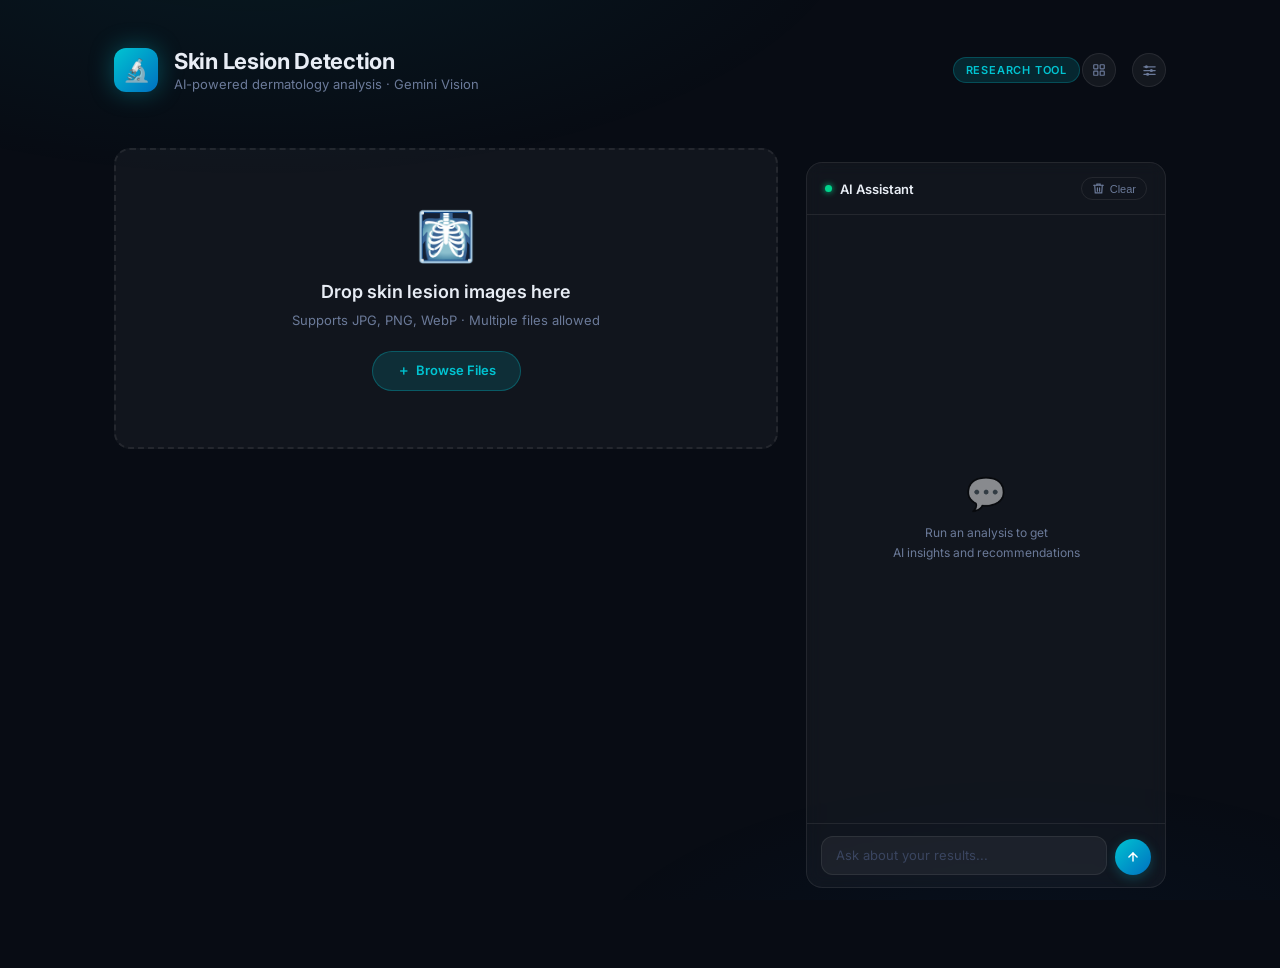
==== web_ui/index.html @ f5a19d52 "Desktop: uniform header button spacing; Mobile: add settings sheet Desktop: - Remove margin-left:4px" ====
<!DOCTYPE html>
<html lang="en">
<head>
  <meta charset="UTF-8" />
  <meta name="viewport" content="width=device-width, initial-scale=1.0" />
  <title>Skin Lesion Detection</title>
  <link rel="preconnect" href="https://fonts.googleapis.com" />
  <link href="https://fonts.googleapis.com/css2?family=Inter:wght@400;500;600;700;800&display=swap" rel="stylesheet" />
  <link rel="stylesheet" href="leaflet.css" />
  <link rel="stylesheet" href="style.css?v=15" />
</head>
<body>
  <div class="page" id="pageRoot">

    <!-- Header -->
    <header>
      <div class="logo">🔬</div>
      <div class="header-text">
        <h1>Skin Lesion Detection</h1>
        <p>AI-powered dermatology analysis · Gemini Vision</p>
      </div>
      <span class="badge">Research Tool</span>

      <!-- Map Toggle Button -->
      <button class="map-toggle-btn" id="mapToggleBtn" title="Facilities Map">
        <svg width="13" height="13" viewBox="0 0 24 24" fill="none" stroke="currentColor" stroke-width="2" stroke-linecap="round">
          <path d="M21 10c0 7-9 13-9 13s-9-6-9-13a9 9 0 0118 0z"/>
          <circle cx="12" cy="10" r="3"/>
        </svg>
      </button>

      <!-- Gallery Button -->
      <button class="gallery-btn" id="galleryBtn" title="Gallery">
        <svg width="14" height="14" viewBox="0 0 24 24" fill="none" stroke="currentColor" stroke-width="2" stroke-linecap="round">
          <rect x="3" y="3" width="7" height="7" rx="1"/><rect x="14" y="3" width="7" height="7" rx="1"/>
          <rect x="3" y="14" width="7" height="7" rx="1"/><rect x="14" y="14" width="7" height="7" rx="1"/>
        </svg>
      </button>

      <div class="settings-wrap">
        <button class="settings-btn" id="settingsBtn" title="Settings">
          <svg width="15" height="15" viewBox="0 0 24 24" fill="none" stroke="currentColor" stroke-width="2" stroke-linecap="round">
            <line x1="3" y1="6"  x2="21" y2="6"/>
            <line x1="3" y1="12" x2="21" y2="12"/>
            <line x1="3" y1="18" x2="21" y2="18"/>
            <circle cx="7"  cy="6"  r="2.5" fill="currentColor" stroke="none"/>
            <circle cx="15" cy="12" r="2.5" fill="currentColor" stroke="none"/>
            <circle cx="9"  cy="18" r="2.5" fill="currentColor" stroke="none"/>
          </svg>
        </button>

        <div class="settings-panel" id="settingsPanel">
          <div class="sp-title">Settings</div>
          <div class="sp-body">
            <div class="setting-row">
              <div class="setting-label">
                <span>Runs per Image</span>
                <span class="setting-desc">Higher → more stable, slower &amp; costlier.</span>
              </div>
              <div class="stepper">
                <button class="stepper-btn" id="stepperMinus">−</button>
                <span class="stepper-val" id="stepperVal">3</span>
                <button class="stepper-btn" id="stepperPlus">＋</button>
              </div>
            </div>
          </div>
          <div class="sp-footer">
            <button class="btn-apply" id="applyBtn">Apply</button>
          </div>
        </div>
      </div>
    </header>

    <div class="app-layout" id="appLayout">
    <div class="main-col">

    <!-- Upload Zone -->
    <div class="upload-zone" id="uploadZone">
      <input type="file" id="fileInput" accept=".jpg,.jpeg,.png,.webp" multiple />

      <!-- Empty state -->
      <div id="emptyState">
        <span class="upload-icon">🩻</span>
        <h2>Drop skin lesion images here</h2>
        <p>Supports JPG, PNG, WebP · Multiple files allowed</p>
        <label class="upload-btn" id="browseBtn">＋ &nbsp;Browse Files</label>
      </div>

      <!-- Files state -->
      <div id="filesState" style="display:none;">
        <div class="preview-grid" id="previewGrid"></div>
        <div class="files-actions">
          <button class="add-more-btn" id="addMoreBtn">＋ Add more</button>
          <button class="clear-btn" id="clearBtn">Clear all</button>
        </div>
      </div>
    </div>

    <!-- Analyse Button -->
    <div class="analyse-wrap" id="analyseWrap">
      <button class="btn-analyse" id="analyseBtn">Analyse Images</button>
    </div>

    <!-- Results -->
    <div class="results-section" id="resultsSection" style="display:none;">
      <p class="results-title">Analysis Results</p>

      <!-- Lighting warning -->
      <div class="lighting-warning" id="lightingWarning" style="display:none;">
        <div class="lw-header">
          <span class="lw-icon">💡</span>
          <div>
            <div class="lw-title">Poor lighting detected</div>
            <div class="lw-desc">The images below appear to have poor lighting conditions, which may affect accuracy. Consider retaking them in better light.</div>
          </div>
        </div>
        <div class="lw-thumbs" id="lwThumbs"></div>
      </div>

      <div id="resultsContainer"></div>
    </div>

    </div><!-- /main-col -->

    <!-- Chat + Map Column -->
    <div class="chat-col">

      <!-- Map Panel (slides in above chat when facilities returned) -->
      <div class="map-panel" id="mapPanel">
        <div class="map-panel-header">
          <span class="map-panel-title">Nearby Facilities</span>
          <div class="map-panel-actions">
            <button class="map-locate-btn" id="mapLocateBtn" title="Center map on my location">
              <svg width="11" height="11" viewBox="0 0 24 24" fill="none" stroke="currentColor" stroke-width="2.5" stroke-linecap="round"><circle cx="12" cy="12" r="3"/><path d="M12 2v3M12 19v3M2 12h3M19 12h3"/></svg>
              My Location
            </button>
            <button class="map-close-btn" id="mapCloseBtn">✕</button>
          </div>
        </div>
        <div id="mapFull" class="map-full"></div>
        <div class="map-addr-bar">
          <input type="text" class="map-addr-input" id="mapAddrInput" placeholder="Enter your address to mark on map…" />
          <button class="map-addr-btn" id="mapAddrBtn">↵ Go</button>
        </div>
      </div><!-- /map-panel -->

      <!-- Chat Panel -->
      <div class="chat-panel">

        <div class="chat-header">
          <div class="chat-header-left">
            <div class="chat-dot"></div>
            <span>AI Assistant</span>
          </div>
          <button class="chat-clear-btn" id="chatClearBtn" title="Clear conversation">
            <svg width="13" height="13" viewBox="0 0 24 24" fill="none" stroke="currentColor" stroke-width="2.2" stroke-linecap="round">
              <polyline points="3 6 5 6 21 6"/><path d="M19 6l-1 14H6L5 6"/><path d="M10 11v6"/><path d="M14 11v6"/><path d="M9 6V4h6v2"/>
            </svg>
            Clear
          </button>
        </div>

        <div class="chat-messages" id="chatMessages">
          <div class="chat-placeholder" id="chatPlaceholder">
            <div class="chat-placeholder-icon">💬</div>
            <p>Run an analysis to get<br>AI insights and recommendations</p>
          </div>
        </div>

        <div class="chat-input-wrap">
          <textarea class="chat-input" id="chatInput"
            placeholder="Ask about your results..." rows="1"></textarea>
          <button class="chat-send-btn" id="chatSendBtn">
            <svg width="14" height="14" viewBox="0 0 24 24" fill="none" stroke="currentColor" stroke-width="2.5" stroke-linecap="round" stroke-linejoin="round">
              <line x1="12" y1="19" x2="12" y2="5"/><polyline points="5 12 12 5 19 12"/>
            </svg>
          </button>
        </div>

      </div><!-- /chat-panel -->

    </div><!-- /chat-col -->

    </div><!-- /app-layout -->

  </div>

  <!-- ── Gallery Modal ──────────────────────────────────────── -->
  <div class="gallery-overlay" id="galleryOverlay">
    <div class="gallery-modal" id="galleryModal">

      <!-- Grid view -->
      <div class="gallery-view" id="galleryGridView">
        <div class="gallery-modal-header">
          <span class="gallery-modal-title">Gallery</span>
          <button class="gallery-clear-btn" id="galleryClearBtn" title="Clear All">
            <svg width="12" height="12" viewBox="0 0 24 24" fill="none" stroke="currentColor" stroke-width="2.2" stroke-linecap="round">
              <polyline points="3 6 5 6 21 6"/><path d="M19 6l-1 14H6L5 6"/><path d="M10 11v6"/><path d="M14 11v6"/><path d="M9 6V4h6v2"/>
            </svg>
            Clear All
          </button>
          <button class="gallery-close-btn" id="galleryCloseBtn">✕</button>
        </div>
        <div class="gallery-thumb-grid" id="galleryThumbGrid"></div>
        <div class="gallery-empty-state" id="galleryEmptyState">
          <div class="gallery-empty-icon">🖼</div>
          <p>No analyzed images yet.<br>Upload and analyse a photo to get started.</p>
        </div>
      </div>

      <!-- Detail view (hidden class toggled by JS) -->
      <div class="gallery-view hidden" id="galleryDetailView">
        <div class="gallery-modal-header">
          <button class="gallery-back-btn" id="galleryDetailBackBtn">
            <svg width="14" height="14" viewBox="0 0 24 24" fill="none" stroke="currentColor" stroke-width="2.5" stroke-linecap="round"><polyline points="15 18 9 12 15 6"/></svg>
            Back
          </button>
          <span class="gallery-detail-fname" id="galleryDetailFname"></span>
        </div>
        <div class="gallery-detail-body">
          <img class="gallery-detail-img" id="galleryDetailImg" src="" alt="" />
          <div class="gallery-detail-result" id="galleryDetailResult"></div>
        </div>
      </div>

    </div>
  </div>

  <script src="leaflet.js"></script>
  <script src="script.js?v=30"></script>
</body>
</html>
---- web_ui/leaflet.css ----
/* required styles */

.leaflet-pane,
.leaflet-tile,
.leaflet-marker-icon,
.leaflet-marker-shadow,
.leaflet-tile-container,
.leaflet-pane > svg,
.leaflet-pane > canvas,
.leaflet-zoom-box,
.leaflet-image-layer,
.leaflet-layer {
	position: absolute;
	left: 0;
	top: 0;
	}
.leaflet-container {
	overflow: hidden;
	}
.leaflet-tile,
.leaflet-marker-icon,
.leaflet-marker-shadow {
	-webkit-user-select: none;
	   -moz-user-select: none;
	        user-select: none;
	  -webkit-user-drag: none;
	}
/* Prevents IE11 from highlighting tiles in blue */
.leaflet-tile::selection {
	background: transparent;
}
/* Safari renders non-retina tile on retina better with this, but Chrome is worse */
.leaflet-safari .leaflet-tile {
	image-rendering: -webkit-optimize-contrast;
	}
/* hack that prevents hw layers "stretching" when loading new tiles */
.leaflet-safari .leaflet-tile-container {
	width: 1600px;
	height: 1600px;
	-webkit-transform-origin: 0 0;
	}
.leaflet-marker-icon,
.leaflet-marker-shadow {
	display: block;
	}
/* .leaflet-container svg: reset svg max-width decleration shipped in Joomla! (joomla.org) 3.x */
/* .leaflet-container img: map is broken in FF if you have max-width: 100% on tiles */
.leaflet-container .leaflet-overlay-pane svg {
	max-width: none !important;
	max-height: none !important;
	}
.leaflet-container .leaflet-marker-pane img,
.leaflet-container .leaflet-shadow-pane img,
.leaflet-container .leaflet-tile-pane img,
.leaflet-container img.leaflet-image-layer,
.leaflet-container .leaflet-tile {
	max-width: none !important;
	max-height: none !important;
	width: auto;
	padding: 0;
	}

.leaflet-container img.leaflet-tile {
	/* See: https://bugs.chromium.org/p/chromium/issues/detail?id=600120 */
	mix-blend-mode: plus-lighter;
}

.leaflet-container.leaflet-touch-zoom {
	-ms-touch-action: pan-x pan-y;
	touch-action: pan-x pan-y;
	}
.leaflet-container.leaflet-touch-drag {
	-ms-touch-action: pinch-zoom;
	/* Fallback for FF which doesn't support pinch-zoom */
	touch-action: none;
	touch-action: pinch-zoom;
}
.leaflet-container.leaflet-touch-drag.leaflet-touch-zoom {
	-ms-touch-action: none;
	touch-action: none;
}
.leaflet-container {
	-webkit-tap-highlight-color: transparent;
}
.leaflet-container a {
	-webkit-tap-highlight-color: rgba(51, 181, 229, 0.4);
}
.leaflet-tile {
	filter: inherit;
	visibility: hidden;
	}
.leaflet-tile-loaded {
	visibility: inherit;
	}
.leaflet-zoom-box {
	width: 0;
	height: 0;
	-moz-box-sizing: border-box;
	     box-sizing: border-box;
	z-index: 800;
	}
/* workaround for https://bugzilla.mozilla.org/show_bug.cgi?id=888319 */
.leaflet-overlay-pane svg {
	-moz-user-select: none;
	}

.leaflet-pane         { z-index: 400; }

.leaflet-tile-pane    { z-index: 200; }
.leaflet-overlay-pane { z-index: 400; }
.leaflet-shadow-pane  { z-index: 500; }
.leaflet-marker-pane  { z-index: 600; }
.leaflet-tooltip-pane   { z-index: 650; }
.leaflet-popup-pane   { z-index: 700; }

.leaflet-map-pane canvas { z-index: 100; }
.leaflet-map-pane svg    { z-index: 200; }

.leaflet-vml-shape {
	width: 1px;
	height: 1px;
	}
.lvml {
	behavior: url(#default#VML);
	display: inline-block;
	position: absolute;
	}


/* control positioning */

.leaflet-control {
	position: relative;
	z-index: 800;
	pointer-events: visiblePainted; /* IE 9-10 doesn't have auto */
	pointer-events: auto;
	}
.leaflet-top,
.leaflet-bottom {
	position: absolute;
	z-index: 1000;
	pointer-events: none;
	}
.leaflet-top {
	top: 0;
	}
.leaflet-right {
	right: 0;
	}
.leaflet-bottom {
	bottom: 0;
	}
.leaflet-left {
	left: 0;
	}
.leaflet-control {
	float: left;
	clear: both;
	}
.leaflet-right .leaflet-control {
	float: right;
	}
.leaflet-top .leaflet-control {
	margin-top: 10px;
	}
.leaflet-bottom .leaflet-control {
	margin-bottom: 10px;
	}
.leaflet-left .leaflet-control {
	margin-left: 10px;
	}
.leaflet-right .leaflet-control {
	margin-right: 10px;
	}


/* zoom and fade animations */

.leaflet-fade-anim .leaflet-popup {
	opacity: 0;
	-webkit-transition: opacity 0.2s linear;
	   -moz-transition: opacity 0.2s linear;
	        transition: opacity 0.2s linear;
	}
.leaflet-fade-anim .leaflet-map-pane .leaflet-popup {
	opacity: 1;
	}
.leaflet-zoom-animated {
	-webkit-transform-origin: 0 0;
	    -ms-transform-origin: 0 0;
	        transform-origin: 0 0;
	}
svg.leaflet-zoom-animated {
	will-change: transform;
}

.leaflet-zoom-anim .leaflet-zoom-animated {
	-webkit-transition: -webkit-transform 0.25s cubic-bezier(0,0,0.25,1);
	   -moz-transition:    -moz-transform 0.25s cubic-bezier(0,0,0.25,1);
	        transition:         transform 0.25s cubic-bezier(0,0,0.25,1);
	}
.leaflet-zoom-anim .leaflet-tile,
.leaflet-pan-anim .leaflet-tile {
	-webkit-transition: none;
	   -moz-transition: none;
	        transition: none;
	}

.leaflet-zoom-anim .leaflet-zoom-hide {
	visibility: hidden;
	}


/* cursors */

.leaflet-interactive {
	cursor: pointer;
	}
.leaflet-grab {
	cursor: -webkit-grab;
	cursor:    -moz-grab;
	cursor:         grab;
	}
.leaflet-crosshair,
.leaflet-crosshair .leaflet-interactive {
	cursor: crosshair;
	}
.leaflet-popup-pane,
.leaflet-control {
	cursor: auto;
	}
.leaflet-dragging .leaflet-grab,
.leaflet-dragging .leaflet-grab .leaflet-interactive,
.leaflet-dragging .leaflet-marker-draggable {
	cursor: move;
	cursor: -webkit-grabbing;
	cursor:    -moz-grabbing;
	cursor:         grabbing;
	}

/* marker & overlays interactivity */
.leaflet-marker-icon,
.leaflet-marker-shadow,
.leaflet-image-layer,
.leaflet-pane > svg path,
.leaflet-tile-container {
	pointer-events: none;
	}

.leaflet-marker-icon.leaflet-interactive,
.leaflet-image-layer.leaflet-interactive,
.leaflet-pane > svg path.leaflet-interactive,
svg.leaflet-image-layer.leaflet-interactive path {
	pointer-events: visiblePainted; /* IE 9-10 doesn't have auto */
	pointer-events: auto;
	}

/* visual tweaks */

.leaflet-container {
	background: #ddd;
	outline-offset: 1px;
	}
.leaflet-container a {
	color: #0078A8;
	}
.leaflet-zoom-box {
	border: 2px dotted #38f;
	background: rgba(255,255,255,0.5);
	}


/* general typography */
.leaflet-container {
	font-family: "Helvetica Neue", Arial, Helvetica, sans-serif;
	font-size: 12px;
	font-size: 0.75rem;
	line-height: 1.5;
	}


/* general toolbar styles */

.leaflet-bar {
	box-shadow: 0 1px 5px rgba(0,0,0,0.65);
	border-radius: 4px;
	}
.leaflet-bar a {
	background-color: #fff;
	border-bottom: 1px solid #ccc;
	width: 26px;
	height: 26px;
	line-height: 26px;
	display: block;
	text-align: center;
	text-decoration: none;
	color: black;
	}
.leaflet-bar a,
.leaflet-control-layers-toggle {
	background-position: 50% 50%;
	background-repeat: no-repeat;
	display: block;
	}
.leaflet-bar a:hover,
.leaflet-bar a:focus {
	background-color: #f4f4f4;
	}
.leaflet-bar a:first-child {
	border-top-left-radius: 4px;
	border-top-right-radius: 4px;
	}
.leaflet-bar a:last-child {
	border-bottom-left-radius: 4px;
	border-bottom-right-radius: 4px;
	border-bottom: none;
	}
.leaflet-bar a.leaflet-disabled {
	cursor: default;
	background-color: #f4f4f4;
	color: #bbb;
	}

.leaflet-touch .leaflet-bar a {
	width: 30px;
	height: 30px;
	line-height: 30px;
	}
.leaflet-touch .leaflet-bar a:first-child {
	border-top-left-radius: 2px;
	border-top-right-radius: 2px;
	}
.leaflet-touch .leaflet-bar a:last-child {
	border-bottom-left-radius: 2px;
	border-bottom-right-radius: 2px;
	}

/* zoom control */

.leaflet-control-zoom-in,
.leaflet-control-zoom-out {
	font: bold 18px 'Lucida Console', Monaco, monospace;
	text-indent: 1px;
	}

.leaflet-touch .leaflet-control-zoom-in, .leaflet-touch .leaflet-control-zoom-out  {
	font-size: 22px;
	}


/* layers control */

.leaflet-control-layers {
	box-shadow: 0 1px 5px rgba(0,0,0,0.4);
	background: #fff;
	border-radius: 5px;
	}
.leaflet-control-layers-toggle {
	background-image: url(images/layers.png);
	width: 36px;
	height: 36px;
	}
.leaflet-retina .leaflet-control-layers-toggle {
	background-image: url(images/layers-2x.png);
	background-size: 26px 26px;
	}
.leaflet-touch .leaflet-control-layers-toggle {
	width: 44px;
	height: 44px;
	}
.leaflet-control-layers .leaflet-control-layers-list,
.leaflet-control-layers-expanded .leaflet-control-layers-toggle {
	display: none;
	}
.leaflet-control-layers-expanded .leaflet-control-layers-list {
	display: block;
	position: relative;
	}
.leaflet-control-layers-expanded {
	padding: 6px 10px 6px 6px;
	color: #333;
	background: #fff;
	}
.leaflet-control-layers-scrollbar {
	overflow-y: scroll;
	overflow-x: hidden;
	padding-right: 5px;
	}
.leaflet-control-layers-selector {
	margin-top: 2px;
	position: relative;
	top: 1px;
	}
.leaflet-control-layers label {
	display: block;
	font-size: 13px;
	font-size: 1.08333em;
	}
.leaflet-control-layers-separator {
	height: 0;
	border-top: 1px solid #ddd;
	margin: 5px -10px 5px -6px;
	}

/* Default icon URLs */
.leaflet-default-icon-path { /* used only in path-guessing heuristic, see L.Icon.Default */
	background-image: url(images/marker-icon.png);
	}


/* attribution and scale controls */

.leaflet-container .leaflet-control-attribution {
	background: #fff;
	background: rgba(255, 255, 255, 0.8);
	margin: 0;
	}
.leaflet-control-attribution,
.leaflet-control-scale-line {
	padding: 0 5px;
	color: #333;
	line-height: 1.4;
	}
.leaflet-control-attribution a {
	text-decoration: none;
	}
.leaflet-control-attribution a:hover,
.leaflet-control-attribution a:focus {
	text-decoration: underline;
	}
.leaflet-attribution-flag {
	display: inline !important;
	vertical-align: baseline !important;
	width: 1em;
	height: 0.6669em;
	}
.leaflet-left .leaflet-control-scale {
	margin-left: 5px;
	}
.leaflet-bottom .leaflet-control-scale {
	margin-bottom: 5px;
	}
.leaflet-control-scale-line {
	border: 2px solid #777;
	border-top: none;
	line-height: 1.1;
	padding: 2px 5px 1px;
	white-space: nowrap;
	-moz-box-sizing: border-box;
	     box-sizing: border-box;
	background: rgba(255, 255, 255, 0.8);
	text-shadow: 1px 1px #fff;
	}
.leaflet-control-scale-line:not(:first-child) {
	border-top: 2px solid #777;
	border-bottom: none;
	margin-top: -2px;
	}
.leaflet-control-scale-line:not(:first-child):not(:last-child) {
	border-bottom: 2px solid #777;
	}

.leaflet-touch .leaflet-control-attribution,
.leaflet-touch .leaflet-control-layers,
.leaflet-touch .leaflet-bar {
	box-shadow: none;
	}
.leaflet-touch .leaflet-control-layers,
.leaflet-touch .leaflet-bar {
	border: 2px solid rgba(0,0,0,0.2);
	background-clip: padding-box;
	}


/* popup */

.leaflet-popup {
	position: absolute;
	text-align: center;
	margin-bottom: 20px;
	}
.leaflet-popup-content-wrapper {
	padding: 1px;
	text-align: left;
	border-radius: 12px;
	}
.leaflet-popup-content {
	margin: 13px 24px 13px 20px;
	line-height: 1.3;
	font-size: 13px;
	font-size: 1.08333em;
	min-height: 1px;
	}
.leaflet-popup-content p {
	margin: 17px 0;
	margin: 1.3em 0;
	}
.leaflet-popup-tip-container {
	width: 40px;
	height: 20px;
	position: absolute;
	left: 50%;
	margin-top: -1px;
	margin-left: -20px;
	overflow: hidden;
	pointer-events: none;
	}
.leaflet-popup-tip {
	width: 17px;
	height: 17px;
	padding: 1px;

	margin: -10px auto 0;
	pointer-events: auto;

	-webkit-transform: rotate(45deg);
	   -moz-transform: rotate(45deg);
	    -ms-transform: rotate(45deg);
	        transform: rotate(45deg);
	}
.leaflet-popup-content-wrapper,
.leaflet-popup-tip {
	background: white;
	color: #333;
	box-shadow: 0 3px 14px rgba(0,0,0,0.4);
	}
.leaflet-container a.leaflet-popup-close-button {
	position: absolute;
	top: 0;
	right: 0;
	border: none;
	text-align: center;
	width: 24px;
	height: 24px;
	font: 16px/24px Tahoma, Verdana, sans-serif;
	color: #757575;
	text-decoration: none;
	background: transparent;
	}
.leaflet-container a.leaflet-popup-close-button:hover,
.leaflet-container a.leaflet-popup-close-button:focus {
	color: #585858;
	}
.leaflet-popup-scrolled {
	overflow: auto;
	}

.leaflet-oldie .leaflet-popup-content-wrapper {
	-ms-zoom: 1;
	}
.leaflet-oldie .leaflet-popup-tip {
	width: 24px;
	margin: 0 auto;

	-ms-filter: "progid:DXImageTransform.Microsoft.Matrix(M11=0.70710678, M12=0.70710678, M21=-0.70710678, M22=0.70710678)";
	filter: progid:DXImageTransform.Microsoft.Matrix(M11=0.70710678, M12=0.70710678, M21=-0.70710678, M22=0.70710678);
	}

.leaflet-oldie .leaflet-control-zoom,
.leaflet-oldie .leaflet-control-layers,
.leaflet-oldie .leaflet-popup-content-wrapper,
.leaflet-oldie .leaflet-popup-tip {
	border: 1px solid #999;
	}


/* div icon */

.leaflet-div-icon {
	background: #fff;
	border: 1px solid #666;
	}


/* Tooltip */
/* Base styles for the element that has a tooltip */
.leaflet-tooltip {
	position: absolute;
	padding: 6px;
	background-color: #fff;
	border: 1px solid #fff;
	border-radius: 3px;
	color: #222;
	white-space: nowrap;
	-webkit-user-select: none;
	-moz-user-select: none;
	-ms-user-select: none;
	user-select: none;
	pointer-events: none;
	box-shadow: 0 1px 3px rgba(0,0,0,0.4);
	}
.leaflet-tooltip.leaflet-interactive {
	cursor: pointer;
	pointer-events: auto;
	}
.leaflet-tooltip-top:before,
.leaflet-tooltip-bottom:before,
.leaflet-tooltip-left:before,
.leaflet-tooltip-right:before {
	position: absolute;
	pointer-events: none;
	border: 6px solid transparent;
	background: transparent;
	content: "";
	}

/* Directions */

.leaflet-tooltip-bottom {
	margin-top: 6px;
}
.leaflet-tooltip-top {
	margin-top: -6px;
}
.leaflet-tooltip-bottom:before,
.leaflet-tooltip-top:before {
	left: 50%;
	margin-left: -6px;
	}
.leaflet-tooltip-top:before {
	bottom: 0;
	margin-bottom: -12px;
	border-top-color: #fff;
	}
.leaflet-tooltip-bottom:before {
	top: 0;
	margin-top: -12px;
	margin-left: -6px;
	border-bottom-color: #fff;
	}
.leaflet-tooltip-left {
	margin-left: -6px;
}
.leaflet-tooltip-right {
	margin-left: 6px;
}
.leaflet-tooltip-left:before,
.leaflet-tooltip-right:before {
	top: 50%;
	margin-top: -6px;
	}
.leaflet-tooltip-left:before {
	right: 0;
	margin-right: -12px;
	border-left-color: #fff;
	}
.leaflet-tooltip-right:before {
	left: 0;
	margin-left: -12px;
	border-right-color: #fff;
	}

/* Printing */

@media print {
	/* Prevent printers from removing background-images of controls. */
	.leaflet-control {
		-webkit-print-color-adjust: exact;
		print-color-adjust: exact;
		}
	}
---- web_ui/style.css ----
/* ─── Reset & Base ─────────────────────────────────────── */
*, *::before, *::after { box-sizing: border-box; margin: 0; padding: 0; }

:root {
  --bg:          #080c14;
  --bg-card:     rgba(255,255,255,0.04);
  --bg-card-hover: rgba(255,255,255,0.07);
  --border:      rgba(255,255,255,0.08);
  --border-glow: rgba(0,196,210,0.35);
  --teal:        #00c4d2;
  --teal-dim:    rgba(0,196,210,0.15);
  --teal-dark:   #007a85;
  --red:         #ff4d6d;
  --red-dim:     rgba(255,77,109,0.15);
  --green:       #00d48c;
  --green-dim:   rgba(0,212,140,0.12);
  --text:        #e8edf5;
  --text-muted:  #6b7a99;
  --text-dim:    #3a4560;
  --radius:      16px;
  --radius-sm:   10px;
  --shadow:      0 24px 64px rgba(0,0,0,0.5);
  --transition:  0.3s cubic-bezier(0.4,0,0.2,1);
}

html { scroll-behavior: smooth; }

body {
  font-family: 'Inter', sans-serif;
  background: var(--bg);
  color: var(--text);
  min-height: 100vh;
  overflow-x: hidden;
}

/* ─── Animated background ───────────────────────────────── */
body::before {
  content: '';
  position: fixed;
  inset: 0;
  background:
    radial-gradient(ellipse 80% 50% at 20% -10%, rgba(0,196,210,0.08) 0%, transparent 60%),
    radial-gradient(ellipse 60% 40% at 80% 110%, rgba(0,100,200,0.06) 0%, transparent 60%);
  pointer-events: none;
  z-index: 0;
}

/* ─── Layout ────────────────────────────────────────────── */
.page {
  position: relative;
  z-index: 1;
  max-width: 1100px;
  margin: 0 auto;
  padding: 48px 24px 80px;
}

/* ─── Header ────────────────────────────────────────────── */
header {
  display: flex;
  align-items: center;
  gap: 16px;
  margin-bottom: 56px;
}

.logo {
  width: 44px;
  height: 44px;
  background: linear-gradient(135deg, var(--teal), #0070c0);
  border-radius: 12px;
  display: flex;
  align-items: center;
  justify-content: center;
  font-size: 22px;
  flex-shrink: 0;
  box-shadow: 0 0 24px rgba(0,196,210,0.35);
}

.header-text h1 {
  font-size: 22px;
  font-weight: 700;
  letter-spacing: -0.3px;
  color: var(--text);
}

.header-text p {
  font-size: 13px;
  color: var(--text-muted);
  margin-top: 2px;
}

.badge {
  margin-left: auto;
  font-size: 11px;
  font-weight: 600;
  letter-spacing: 0.8px;
  text-transform: uppercase;
  color: var(--teal);
  background: var(--teal-dim);
  border: 1px solid rgba(0,196,210,0.25);
  padding: 5px 12px;
  border-radius: 100px;
}

/* ─── Settings ──────────────────────────────────────────── */
.settings-wrap {
  position: relative;
  flex-shrink: 0;
}

.settings-btn {
  width: 34px;
  height: 34px;
  border-radius: 50%;
  background: rgba(255,255,255,0.05);
  border: 1px solid var(--border);
  color: var(--text-muted);
  cursor: pointer;
  display: flex;
  align-items: center;
  justify-content: center;
  transition: background var(--transition), border-color var(--transition),
              color var(--transition), transform 0.35s cubic-bezier(0.34,1.56,0.64,1);
}

.settings-btn:hover {
  background: var(--teal-dim);
  border-color: rgba(0,196,210,0.35);
  color: var(--teal);
  transform: rotate(50deg);
}

.settings-btn.open {
  background: var(--teal-dim);
  border-color: rgba(0,196,210,0.35);
  color: var(--teal);
  transform: rotate(110deg);
}

/* ─── Settings Dropdown Panel ───────────────────────────── */
.settings-panel {
  position: absolute;
  top: calc(100% + 12px);
  right: 0;
  width: 280px;
  background: rgba(8,14,26,0.98);
  border: 1px solid rgba(255,255,255,0.1);
  border-radius: var(--radius);
  box-shadow: 0 20px 60px rgba(0,0,0,0.7), 0 4px 20px rgba(0,0,0,0.4);
  backdrop-filter: blur(20px);
  z-index: 200;
  visibility: hidden;
  opacity: 0;
  transform: translateY(-10px) scale(0.95);
  pointer-events: none;
  transition: opacity 0.2s ease,
              transform 0.28s cubic-bezier(0.34,1.56,0.64,1),
              visibility 0s 0.28s;
}

.settings-panel::before {
  content: '';
  position: absolute;
  top: -5px;
  right: 11px;
  width: 10px;
  height: 10px;
  background: rgba(8,14,26,0.98);
  border-top: 1px solid rgba(255,255,255,0.1);
  border-left: 1px solid rgba(255,255,255,0.1);
  transform: rotate(45deg);
  border-radius: 2px 0 0 0;
}

.settings-panel.open {
  visibility: visible;
  opacity: 1;
  transform: translateY(0) scale(1);
  pointer-events: all;
  transition: opacity 0.2s ease,
              transform 0.28s cubic-bezier(0.34,1.56,0.64,1),
              visibility 0s;
}

.sp-title {
  font-size: 11px;
  font-weight: 700;
  text-transform: uppercase;
  letter-spacing: 1px;
  color: var(--text-muted);
  padding: 16px 18px 10px;
  border-bottom: 1px solid var(--border);
}

.sp-body {
  padding: 18px;
}

.setting-row {
  display: flex;
  align-items: center;
  justify-content: space-between;
  gap: 16px;
}

.setting-label {
  display: flex;
  flex-direction: column;
  gap: 4px;
}

.setting-label > span:first-child {
  font-size: 13px;
  font-weight: 600;
  color: var(--text);
}

.setting-desc {
  font-size: 10.5px;
  color: var(--text-muted);
  line-height: 1.5;
}

/* ─── Stepper ───────────────────────────────────────────── */
.stepper {
  display: flex;
  align-items: center;
  flex-shrink: 0;
  border: 1px solid var(--border);
  border-radius: var(--radius-sm);
  overflow: hidden;
}

.stepper-btn {
  width: 32px;
  height: 38px;
  background: rgba(255,255,255,0.04);
  border: none;
  color: var(--text-muted);
  font-size: 18px;
  line-height: 1;
  cursor: pointer;
  transition: var(--transition);
  display: flex;
  align-items: center;
  justify-content: center;
}

.stepper-btn:hover { background: var(--teal-dim); color: var(--teal); }
.stepper-btn:active { transform: scale(0.88); }

.stepper-val {
  width: 40px;
  height: 38px;
  display: flex;
  align-items: center;
  justify-content: center;
  font-size: 16px;
  font-weight: 800;
  color: var(--teal);
  background: rgba(0,196,210,0.06);
  border-left: 1px solid var(--border);
  border-right: 1px solid var(--border);
  letter-spacing: -0.5px;
  transition: transform 0.12s ease;
}

.stepper-val.bump { transform: scale(1.25); }

.sp-footer {
  padding: 0 18px 16px;
}

.btn-apply {
  width: 100%;
  padding: 9px;
  background: linear-gradient(135deg, var(--teal), #0070c0);
  border: none;
  border-radius: 8px;
  color: #fff;
  font-size: 12px;
  font-weight: 700;
  letter-spacing: 0.3px;
  cursor: pointer;
  transition: var(--transition);
  box-shadow: 0 3px 12px rgba(0,196,210,0.2);
}

.btn-apply:hover { opacity: 0.88; }
.btn-apply:active { transform: scale(0.97); }

/* ─── Upload Zone ───────────────────────────────────────── */
.upload-zone {
  border: 2px dashed var(--border);
  border-radius: var(--radius);
  padding: 56px 32px;
  text-align: center;
  cursor: pointer;
  transition: var(--transition);
  background: var(--bg-card);
  position: relative;
  overflow: hidden;
}

.upload-zone::before {
  content: '';
  position: absolute;
  inset: 0;
  background: radial-gradient(circle at 50% 50%, var(--teal-dim), transparent 70%);
  opacity: 0;
  transition: var(--transition);
  pointer-events: none;
}

.upload-zone:hover,
.upload-zone.drag-over {
  border-color: var(--teal);
  background: var(--bg-card-hover);
  box-shadow: 0 0 0 4px var(--teal-dim), var(--shadow);
}

.upload-zone:hover::before,
.upload-zone.drag-over::before { opacity: 1; }

.upload-icon {
  font-size: 48px;
  display: block;
  margin-bottom: 16px;
  filter: grayscale(0.3);
}

.upload-zone h2 {
  font-size: 18px;
  font-weight: 600;
  color: var(--text);
  margin-bottom: 8px;
}

.upload-zone p {
  font-size: 13px;
  color: var(--text-muted);
  line-height: 1.6;
}

.upload-zone input[type="file"] {
  display: none;
}

.upload-btn {
  display: inline-flex;
  align-items: center;
  gap: 8px;
  margin-top: 20px;
  padding: 10px 24px;
  background: var(--teal-dim);
  border: 1px solid rgba(0,196,210,0.3);
  border-radius: 100px;
  color: var(--teal);
  font-size: 13px;
  font-weight: 600;
  cursor: pointer;
  transition: var(--transition);
}

.upload-btn:hover {
  background: rgba(0,196,210,0.25);
}

/* ─── Upload zone states ────────────────────────────────── */
.upload-zone.has-files {
  padding: 20px;
  cursor: default;
  text-align: left;
}

/* ─── Preview Grid ──────────────────────────────────────── */
.preview-grid {
  display: grid;
  grid-template-columns: repeat(auto-fill, minmax(100px, 1fr));
  gap: 12px;
}

.files-actions {
  display: flex;
  align-items: center;
  gap: 10px;
  margin-top: 16px;
  position: relative;
  z-index: 2;
}

.add-more-btn {
  display: inline-flex;
  align-items: center;
  gap: 6px;
  padding: 8px 18px;
  background: var(--teal-dim);
  border: 1px solid rgba(0,196,210,0.3);
  border-radius: 100px;
  color: var(--teal);
  font-size: 13px;
  font-weight: 600;
  cursor: pointer;
  transition: var(--transition);
}

.add-more-btn:hover { background: rgba(0,196,210,0.25); }

.clear-btn {
  font-size: 12px;
  color: var(--text-muted);
  background: none;
  border: 1px solid var(--border);
  border-radius: 100px;
  padding: 8px 16px;
  cursor: pointer;
  transition: var(--transition);
}

.clear-btn:hover { color: var(--red); border-color: var(--red); }

.preview-thumb {
  aspect-ratio: 1;
  border-radius: var(--radius-sm);
  overflow: hidden;
  position: relative;
  border: 1px solid var(--border);
  background: var(--bg-card);
}

.preview-thumb img {
  width: 100%;
  height: 100%;
  object-fit: cover;
}

.preview-thumb .thumb-name {
  position: absolute;
  bottom: 0;
  left: 0;
  right: 0;
  background: linear-gradient(transparent, rgba(0,0,0,0.8));
  font-size: 9px;
  color: #fff;
  padding: 12px 6px 5px;
  text-align: center;
  white-space: nowrap;
  overflow: hidden;
  text-overflow: ellipsis;
}

/* ─── Analyse Button ────────────────────────────────────── */
.analyse-wrap {
  margin-top: 28px;
  display: none;
}

.analyse-wrap.visible { display: flex; gap: 12px; }

.btn-analyse {
  flex: 1;
  padding: 16px;
  background: linear-gradient(135deg, var(--teal), #0070c0);
  border: none;
  border-radius: var(--radius-sm);
  color: #fff;
  font-size: 15px;
  font-weight: 700;
  letter-spacing: 0.3px;
  cursor: pointer;
  transition: var(--transition);
  box-shadow: 0 4px 24px rgba(0,196,210,0.3);
  position: relative;
  overflow: hidden;
}

.btn-analyse::after {
  content: '';
  position: absolute;
  inset: 0;
  background: rgba(255,255,255,0);
  transition: var(--transition);
}

.btn-analyse:hover::after { background: rgba(255,255,255,0.08); }
.btn-analyse:active { transform: scale(0.98); }
.btn-analyse:disabled {
  opacity: 0.5;
  cursor: not-allowed;
  transform: none;
}

.btn-analyse.btn-cancel {
  background: linear-gradient(135deg, #c0392b, #922b21);
  box-shadow: 0 4px 24px rgba(192,57,43,0.35);
  cursor: pointer;
}

/* ─── Loading ───────────────────────────────────────────── */
.spinner {
  display: inline-block;
  width: 16px;
  height: 16px;
  border: 2px solid rgba(255,255,255,0.3);
  border-top-color: #fff;
  border-radius: 50%;
  animation: spin 0.7s linear infinite;
  vertical-align: middle;
  margin-right: 8px;
}

@keyframes spin { to { transform: rotate(360deg); } }

/* ─── Results ───────────────────────────────────────────── */
.results-section {
  margin-top: 48px;
}

.lighting-warning {
  background: rgba(251, 191, 36, 0.07);
  border: 1px solid rgba(251, 191, 36, 0.28);
  border-radius: 12px;
  padding: 16px 18px;
  margin-bottom: 22px;
}

.lw-header {
  display: flex;
  gap: 12px;
  align-items: flex-start;
  margin-bottom: 14px;
}

.lw-icon { font-size: 20px; line-height: 1.3; }

.lw-title {
  font-size: 14px;
  font-weight: 600;
  color: #fbbf24;
  margin-bottom: 4px;
}

.lw-desc {
  font-size: 12.5px;
  color: var(--text-muted);
  line-height: 1.5;
}

.lw-thumbs {
  display: flex;
  gap: 14px;
  flex-wrap: wrap;
}

.lw-thumb {
  display: flex;
  flex-direction: column;
  align-items: center;
  gap: 6px;
}

.lw-thumb img {
  width: 72px;
  height: 72px;
  object-fit: cover;
  border-radius: 8px;
  border: 2px solid rgba(251, 191, 36, 0.4);
}

.lw-thumb span {
  font-size: 11px;
  color: var(--text-muted);
  max-width: 72px;
  overflow: hidden;
  text-overflow: ellipsis;
  white-space: nowrap;
}

.results-title {
  font-size: 13px;
  font-weight: 600;
  color: var(--text-muted);
  text-transform: uppercase;
  letter-spacing: 0.8px;
  margin-bottom: 24px;
}

.result-card {
  background: var(--bg-card);
  border: 1px solid var(--border);
  border-radius: var(--radius);
  overflow: hidden;
  margin-bottom: 24px;
  animation: fadeUp 0.5s ease both;
  backdrop-filter: blur(8px);
}

@keyframes fadeUp {
  from { opacity: 0; transform: translateY(20px); }
  to   { opacity: 1; transform: translateY(0); }
}

.card-inner {
  display: grid;
  grid-template-columns: 280px 1fr;
  min-height: 320px;
}

.card-image {
  position: relative;
  overflow: hidden;
}

.card-image img {
  width: 100%;
  height: 100%;
  object-fit: cover;
}

.card-image .img-label {
  position: absolute;
  bottom: 12px;
  left: 12px;
  right: 12px;
  font-size: 11px;
  font-weight: 600;
  color: #fff;
  background: rgba(0,0,0,0.6);
  backdrop-filter: blur(6px);
  padding: 5px 10px;
  border-radius: 8px;
  white-space: nowrap;
  overflow: hidden;
  text-overflow: ellipsis;
}

.card-analysis {
  padding: 28px 32px;
  display: flex;
  flex-direction: column;
  gap: 24px;
}

/* Risk badge */
.risk-banner {
  display: flex;
  align-items: center;
  gap: 12px;
  padding: 14px 18px;
  border-radius: var(--radius-sm);
  font-size: 14px;
  font-weight: 600;
}

.risk-banner.high {
  background: var(--red-dim);
  border: 1px solid rgba(255,77,109,0.25);
  color: var(--red);
}

.risk-banner.low {
  background: var(--green-dim);
  border: 1px solid rgba(0,212,140,0.2);
  color: var(--green);
}

.risk-banner .risk-icon { font-size: 20px; }

.risk-banner .risk-text { flex: 1; }

.risk-banner .risk-pct {
  font-size: 22px;
  font-weight: 800;
  letter-spacing: -0.5px;
}

/* Section label */
.section-label {
  font-size: 11px;
  font-weight: 700;
  text-transform: uppercase;
  letter-spacing: 1px;
  color: var(--text-muted);
  margin-bottom: 12px;
}

/* Probability bars */
.prob-row {
  display: flex;
  align-items: center;
  gap: 12px;
  margin-bottom: 10px;
}

.prob-name {
  font-size: 12px;
  font-weight: 600;
  color: var(--text);
  width: 200px;
  flex-shrink: 0;
}

.prob-track {
  flex: 1;
  height: 6px;
  background: rgba(255,255,255,0.06);
  border-radius: 100px;
  overflow: hidden;
}

.prob-fill {
  height: 100%;
  border-radius: 100px;
  width: 0%;
  transition: width 1s cubic-bezier(0.4,0,0.2,1);
}

.prob-fill.cancer { background: linear-gradient(90deg, #ff4d6d, #ff8fa3); }
.prob-fill.benign { background: linear-gradient(90deg, var(--teal), #00eaff); }

.prob-pct {
  font-size: 12px;
  font-weight: 700;
  width: 42px;
  text-align: right;
  flex-shrink: 0;
  color: var(--text-muted);
}

.prob-pct.cancer { color: var(--red); }
.prob-pct.benign { color: var(--teal); }

/* Top prediction chip */
.top-chip {
  display: inline-flex;
  align-items: center;
  gap: 6px;
  font-size: 12px;
  font-weight: 600;
  color: var(--text-muted);
  background: rgba(255,255,255,0.04);
  border: 1px solid var(--border);
  padding: 6px 14px;
  border-radius: 100px;
}

.top-chip span { color: var(--teal); }

/* ─── Error card ────────────────────────────────────────── */
.error-card {
  background: var(--red-dim);
  border: 1px solid rgba(255,77,109,0.2);
  border-radius: var(--radius-sm);
  padding: 16px 20px;
  color: var(--red);
  font-size: 13px;
  margin-bottom: 16px;
}

/* ─── Divider ───────────────────────────────────────────── */
.divider {
  height: 1px;
  background: var(--border);
  margin: 4px 0;
}

/* ─── Two-column layout ─────────────────────────────────── */
.app-layout {
  display: grid;
  grid-template-columns: 1fr 360px;
  gap: 28px;
  align-items: start;
}

.main-col { min-width: 0; }

/* Chat column: flex column so map slides in above chat */
.chat-col {
  position: sticky;
  top: 24px;
  display: flex;
  flex-direction: column;
  gap: 12px;
  height: calc(100vh - 160px);
  min-height: 480px;
  max-height: 820px;
}

/* ─── Map Panel (animated, inside chat column) ───────────── */
.map-panel {
  display: flex;
  flex-direction: column;
  flex-shrink: 0;
  height: 0;
  opacity: 0;
  overflow: hidden;
  border-radius: var(--radius);
  background: rgba(8,14,26,0.98);
  border: 1px solid var(--border);
  backdrop-filter: blur(8px);
  /* Closing: opacity fades first, then height collapses */
  transition: height 0.38s cubic-bezier(0.4, 0, 0.2, 1) 0.08s,
              opacity 0.2s ease;
}

.map-panel.map-open {
  height: 300px;
  opacity: 1;
  /* Opening: height expands first, then opacity fades in */
  transition: height 0.38s cubic-bezier(0.4, 0, 0.2, 1),
              opacity 0.28s ease 0.1s;
}

@keyframes slideInRight {
  from { opacity: 0; transform: translateX(20px); }
  to   { opacity: 1; transform: translateX(0); }
}

.map-panel-header {
  display: flex;
  align-items: center;
  justify-content: space-between;
  padding: 12px 14px;
  border-bottom: 1px solid var(--border);
  flex-shrink: 0;
  gap: 8px;
}

.map-panel-title {
  font-size: 13px;
  font-weight: 600;
  color: var(--text);
  flex: 1;
  min-width: 0;
  white-space: nowrap;
  overflow: hidden;
  text-overflow: ellipsis;
}

.map-panel-actions {
  display: flex;
  align-items: center;
  gap: 6px;
  flex-shrink: 0;
}

.map-locate-btn {
  display: flex;
  align-items: center;
  gap: 4px;
  font-size: 11px;
  font-weight: 600;
  color: var(--teal);
  background: var(--teal-dim);
  border: 1px solid rgba(0,196,210,0.3);
  border-radius: 100px;
  padding: 4px 10px;
  cursor: pointer;
  white-space: nowrap;
  transition: var(--transition);
}

.map-locate-btn:hover { background: rgba(0,196,210,0.25); }
.map-locate-btn:disabled { opacity: 0.35; cursor: not-allowed; }

.map-close-btn {
  width: 26px;
  height: 26px;
  border-radius: 50%;
  background: rgba(255,255,255,0.04);
  border: 1px solid var(--border);
  color: var(--text-muted);
  font-size: 12px;
  cursor: pointer;
  display: flex;
  align-items: center;
  justify-content: center;
  transition: var(--transition);
}

.map-close-btn:hover { color: var(--red); border-color: rgba(255,77,109,0.4); }

.map-full {
  flex: 1;
  min-height: 0;
}

.map-addr-bar {
  display: flex;
  gap: 8px;
  padding: 12px 14px;
  border-top: 1px solid var(--border);
  flex-shrink: 0;
}

.map-addr-input {
  flex: 1;
  background: rgba(255,255,255,0.05);
  border: 1px solid var(--border);
  border-radius: 10px;
  color: var(--text);
  font-size: 12.5px;
  font-family: 'Inter', sans-serif;
  padding: 8px 12px;
  min-width: 0;
  transition: border-color var(--transition);
}

.map-addr-input::placeholder { color: var(--text-dim); }
.map-addr-input:focus { outline: none; border-color: rgba(0,196,210,0.4); }

.map-addr-btn {
  padding: 8px 14px;
  background: var(--teal-dim);
  border: 1px solid rgba(0,196,210,0.3);
  border-radius: 10px;
  color: var(--teal);
  font-size: 12px;
  font-weight: 600;
  cursor: pointer;
  white-space: nowrap;
  transition: var(--transition);
  flex-shrink: 0;
}

.map-addr-btn:hover { background: rgba(0,196,210,0.25); }

/* ─── Chat Panel ─────────────────────────────────────────── */
.chat-panel {
  background: var(--bg-card);
  border: 1px solid var(--border);
  border-radius: var(--radius);
  display: flex;
  flex-direction: column;
  flex: 1;         /* fills remaining height after map panel */
  min-height: 0;   /* allow flex shrink below intrinsic size */
  overflow: hidden;
  backdrop-filter: blur(8px);
}

.chat-header {
  display: flex;
  align-items: center;
  justify-content: space-between;
  padding: 14px 18px;
  border-bottom: 1px solid var(--border);
  flex-shrink: 0;
}

.chat-header-left {
  display: flex;
  align-items: center;
  gap: 8px;
  font-size: 13px;
  font-weight: 600;
  color: var(--text);
}

.chat-dot {
  width: 7px;
  height: 7px;
  border-radius: 50%;
  background: var(--green);
  box-shadow: 0 0 6px var(--green);
  animation: pulse 2s infinite;
}

@keyframes pulse {
  0%, 100% { opacity: 1; }
  50%       { opacity: 0.4; }
}

.chat-clear-btn {
  display: flex;
  align-items: center;
  gap: 5px;
  font-size: 11px;
  font-weight: 500;
  color: var(--text-muted);
  background: none;
  border: 1px solid var(--border);
  border-radius: 100px;
  padding: 4px 10px;
  cursor: pointer;
  transition: var(--transition);
}

.chat-clear-btn:hover { color: var(--red); border-color: rgba(255,77,109,0.4); }

/* ─── Messages ───────────────────────────────────────────── */
.chat-messages {
  flex: 1;
  overflow-y: auto;
  padding: 16px;
  display: flex;
  flex-direction: column;
  gap: 10px;
  scroll-behavior: smooth;
}

.chat-placeholder {
  margin: auto;
  text-align: center;
  color: var(--text-muted);
}

.chat-placeholder-icon {
  font-size: 32px;
  margin-bottom: 10px;
  opacity: 0.5;
}

.chat-placeholder p {
  font-size: 12px;
  line-height: 1.7;
}

.msg {
  max-width: 88%;
  padding: 10px 14px;
  border-radius: 14px;
  font-size: 13px;
  line-height: 1.55;
  word-break: break-word;
  white-space: pre-wrap;
  animation: msgIn 0.25s ease both;
}

@keyframes msgIn {
  from { opacity: 0; transform: translateY(6px); }
  to   { opacity: 1; transform: translateY(0); }
}

.msg.user {
  align-self: flex-end;
  background: var(--teal-dim);
  border: 1px solid rgba(0,196,210,0.2);
  color: var(--text);
  border-bottom-right-radius: 4px;
}

.chat-map-wrap {
  align-self: flex-start;
  width: calc(100% - 4px);
  border-radius: 12px;
  overflow: hidden;
  border: 1px solid var(--border);
  margin-top: 6px;
  animation: msgIn 0.3s ease both;
}

.chat-map {
  height: 210px;
  width: 100%;
}

.map-loading {
  height: 60px;
  display: flex;
  align-items: center;
  justify-content: center;
  font-size: 12.5px;
  color: var(--text-muted);
}

.map-links {
  display: flex;
  flex-direction: column;
  gap: 1px;
  background: var(--border);
}

.map-link-btn {
  display: block;
  padding: 9px 14px;
  font-size: 12.5px;
  color: var(--text);
  background: var(--card);
  text-decoration: none;
  transition: background 0.15s;
  white-space: nowrap;
  overflow: hidden;
  text-overflow: ellipsis;
}

.map-link-btn:hover {
  background: rgba(0,196,210,0.08);
  color: var(--teal);
}

.msg.assistant {
  align-self: flex-start;
  background: rgba(255,255,255,0.05);
  border: 1px solid var(--border);
  color: var(--text);
  border-bottom-left-radius: 4px;
}

/* Typing indicator */
.typing-indicator {
  display: flex;
  align-items: center;
  gap: 4px;
  padding: 12px 16px;
}

.typing-indicator span {
  width: 6px;
  height: 6px;
  border-radius: 50%;
  background: var(--text-muted);
  animation: typingBounce 1.1s infinite ease-in-out;
}

.typing-indicator span:nth-child(2) { animation-delay: 0.18s; }
.typing-indicator span:nth-child(3) { animation-delay: 0.36s; }

@keyframes typingBounce {
  0%, 80%, 100% { transform: translateY(0);   opacity: 0.35; }
  40%           { transform: translateY(-7px); opacity: 1; }
}

/* ─── Chat Input ─────────────────────────────────────────── */
.chat-input-wrap {
  display: flex;
  align-items: flex-end;
  gap: 8px;
  padding: 12px 14px;
  border-top: 1px solid var(--border);
  flex-shrink: 0;
}

.chat-input {
  flex: 1;
  background: rgba(255,255,255,0.05);
  border: 1px solid var(--border);
  border-radius: 12px;
  color: var(--text);
  font-size: 13px;
  font-family: 'Inter', sans-serif;
  padding: 9px 14px;
  resize: none;
  max-height: 110px;
  overflow-y: auto;
  transition: border-color var(--transition);
  line-height: 1.5;
}

.chat-input::placeholder { color: var(--text-dim); }
.chat-input:focus { outline: none; border-color: rgba(0,196,210,0.4); }

.chat-send-btn {
  width: 36px;
  height: 36px;
  border-radius: 50%;
  background: linear-gradient(135deg, var(--teal), #0070c0);
  border: none;
  color: white;
  cursor: pointer;
  display: flex;
  align-items: center;
  justify-content: center;
  flex-shrink: 0;
  transition: var(--transition);
  box-shadow: 0 3px 12px rgba(0,196,210,0.25);
}

.chat-send-btn:hover { opacity: 0.88; transform: scale(1.05); }
.chat-send-btn:active { transform: scale(0.95); }
.chat-send-btn:disabled { opacity: 0.35; cursor: not-allowed; transform: none; }

/* ─── Responsive ─────────────────────────────────────────── */
@media (max-width: 900px) {
  .app-layout { grid-template-columns: 1fr; }
  .chat-col { position: static; height: 440px; min-height: 440px; max-height: 440px; }
  .map-panel.map-open { height: 200px; }
}

/* ─── Scrollbar ─────────────────────────────────────────── */
::-webkit-scrollbar { width: 6px; }
::-webkit-scrollbar-track { background: transparent; }
::-webkit-scrollbar-thumb { background: var(--border); border-radius: 3px; }

/* ─── Responsive ────────────────────────────────────────── */
@media (max-width: 700px) {
  .card-inner { grid-template-columns: 1fr; }
  .card-image { height: 220px; }
  .card-analysis { padding: 20px; }
}

/* ─── Utility ───────────────────────────────────────────── */
.hidden { display: none !important; }

/* ─── Map Toggle Button ──────────────────────────────────── */
/*
 * Default state: collapsed to zero width.
 * margin-left/right: -16px cancels the parent header's gap:16px on both
 * sides so the button takes truly zero space — the badge's margin-left:auto
 * fills the full gap as if the button isn't there.
 *
 * .map-visible state: margins return to 0, width expands to 34px.
 * The badge's auto-margin must now give up ~66px (gap+width+gap) of space,
 * so the badge smoothly slides left as the button slides in.
 */
.map-toggle-btn {
  height: 34px;
  border-radius: 50%;
  background: rgba(255,255,255,0.05);
  border: 1px solid transparent;   /* keep 1px always so layout is stable */
  color: var(--text-muted);
  cursor: pointer;
  display: flex; align-items: center; justify-content: center;
  flex-shrink: 0;
  overflow: hidden;
  pointer-events: none;

  /* Collapsed state */
  width: 0;
  padding: 0;
  opacity: 0;
  margin-left: -16px;  /* cancel flex gap on left  */
  margin-right: -16px; /* cancel flex gap on right */

  transition: width        0.34s cubic-bezier(0.4, 0, 0.2, 1),
              margin-left  0.34s cubic-bezier(0.4, 0, 0.2, 1),
              margin-right 0.34s cubic-bezier(0.4, 0, 0.2, 1),
              opacity      0.24s ease,
              border-color var(--transition),
              background   var(--transition),
              color        var(--transition);
}

/* Visible / map-is-open state */
.map-toggle-btn.map-visible {
  width: 34px;
  padding: 0;
  opacity: 1;
  margin-left: 0;
  margin-right: 0;
  border-color: var(--border);
  pointer-events: auto;
}

.map-toggle-btn.map-visible:hover {
  background: var(--teal-dim);
  border-color: rgba(0,196,210,0.35);
  color: var(--teal);
}

.map-toggle-btn.map-visible.active {
  background: var(--teal-dim);
  border-color: rgba(0,196,210,0.35);
  color: var(--teal);
}

/* ─── Gallery Button ─────────────────────────────────────── */
.gallery-btn {
  position: relative;
  width: 34px; height: 34px;
  border-radius: 50%;
  background: rgba(255,255,255,0.05);
  border: 1px solid var(--border);
  color: var(--text-muted);
  cursor: pointer;
  display: flex; align-items: center; justify-content: center;
  transition: var(--transition);
  flex-shrink: 0;
}
.gallery-btn:hover {
  background: var(--teal-dim);
  border-color: rgba(0,196,210,0.35);
  color: var(--teal);
}

.gallery-btn-count {
  position: absolute;
  top: -4px; right: -4px;
  min-width: 16px; height: 16px;
  background: var(--teal);
  color: #080c14;
  font-size: 9px; font-weight: 800;
  border-radius: 100px;
  display: none;
  align-items: center; justify-content: center;
  padding: 0 3px;
  line-height: 1;
}
.gallery-btn-count.visible { display: flex; }

/* ─── Gallery Overlay ────────────────────────────────────── */
.gallery-overlay {
  position: fixed; inset: 0; z-index: 300;
  background: rgba(0,0,0,0.55);
  backdrop-filter: blur(6px);
  display: none;
  align-items: center;
  justify-content: center;
  padding: 24px;
}
.gallery-overlay.open { display: flex; }

/* ─── Gallery Modal ──────────────────────────────────────── */
.gallery-modal {
  width: 100%;
  max-width: 640px;
  height: min(80vh, 660px);
  background: rgba(8,14,26,0.98);
  border: 1px solid rgba(255,255,255,0.1);
  border-radius: var(--radius);
  box-shadow: 0 24px 80px rgba(0,0,0,0.7);
  display: flex;
  flex-direction: column;
  overflow: hidden;
  animation: fadeUp 0.25s ease both;
}

.gallery-view {
  display: flex;
  flex-direction: column;
  flex: 1;
  min-height: 0;
}
.gallery-view.hidden { display: none; }

/* ─── Gallery Header ─────────────────────────────────────── */
.gallery-modal-header {
  display: flex;
  align-items: center;
  gap: 10px;
  padding: 13px 18px;
  border-bottom: 1px solid var(--border);
  flex-shrink: 0;
}

.gallery-modal-title {
  font-size: 14px; font-weight: 700;
  color: var(--text);
  flex: 1;
}

.gallery-clear-btn {
  display: flex; align-items: center; gap: 5px;
  font-size: 11px; font-weight: 500;
  color: var(--text-muted);
  background: none;
  border: 1px solid var(--border);
  border-radius: 100px;
  padding: 4px 10px;
  cursor: pointer;
  transition: var(--transition);
  white-space: nowrap;
}
.gallery-clear-btn:hover { color: var(--red); border-color: rgba(255,77,109,0.4); }

.gallery-close-btn {
  width: 26px; height: 26px;
  border-radius: 50%;
  background: rgba(255,255,255,0.04);
  border: 1px solid var(--border);
  color: var(--text-muted);
  font-size: 12px;
  cursor: pointer;
  display: flex; align-items: center; justify-content: center;
  transition: var(--transition);
  flex-shrink: 0;
}
.gallery-close-btn:hover { color: var(--red); border-color: rgba(255,77,109,0.4); }

/* ─── Gallery Thumb Grid ─────────────────────────────────── */
.gallery-thumb-grid {
  display: grid;
  grid-template-columns: repeat(auto-fill, minmax(72px, 1fr));
  gap: 6px;
  padding: 14px;
  overflow-y: auto;
  flex: 1;
  min-height: 0;
  align-content: start;
}

.gallery-thumb {
  aspect-ratio: 1;
  border-radius: 8px;
  overflow: hidden;
  cursor: pointer;
  border: 2px solid transparent;
  transition: transform 0.15s ease, border-color 0.15s ease;
  position: relative;
  background: var(--bg-card);
}
.gallery-thumb:hover { transform: scale(1.05); border-color: var(--teal); }
.gallery-thumb img { width: 100%; height: 100%; object-fit: cover; display: block; }

.risk-dot {
  position: absolute; top: 4px; right: 4px;
  width: 8px; height: 8px;
  border-radius: 50%;
  border: 1.5px solid rgba(0,0,0,0.6);
}
.risk-dot.high { background: var(--red); box-shadow: 0 0 5px rgba(255,77,109,0.7); }
.risk-dot.low  { background: var(--green); box-shadow: 0 0 5px rgba(0,212,140,0.7); }

/* ─── Gallery Empty State ────────────────────────────────── */
.gallery-empty-state {
  flex: 1;
  display: flex;
  flex-direction: column;
  align-items: center;
  justify-content: center;
  gap: 14px;
  padding: 40px;
  color: var(--text-muted);
  text-align: center;
}
.gallery-empty-icon { font-size: 40px; opacity: 0.3; }
.gallery-empty-state p { font-size: 13px; line-height: 1.7; }

/* ─── Gallery Detail View ────────────────────────────────── */
.gallery-back-btn {
  display: flex; align-items: center; gap: 5px;
  font-size: 12px; font-weight: 600;
  color: var(--text-muted);
  background: none;
  border: 1px solid var(--border);
  border-radius: 100px;
  padding: 4px 12px;
  cursor: pointer;
  transition: var(--transition);
  flex-shrink: 0;
}
.gallery-back-btn:hover { color: var(--teal); border-color: rgba(0,196,210,0.35); }

.gallery-detail-fname {
  font-size: 13px; font-weight: 600;
  color: var(--text);
  flex: 1;
  text-align: center;
  white-space: nowrap; overflow: hidden; text-overflow: ellipsis;
}

.gallery-detail-body {
  display: flex;
  flex-direction: column;
  flex: 1;
  overflow-y: auto;
  padding: 20px;
  gap: 18px;
  min-height: 0;
}

.gallery-detail-img {
  width: 100%;
  max-height: 240px;
  object-fit: contain;
  border-radius: var(--radius-sm);
  background: rgba(0,0,0,0.3);
  flex-shrink: 0;
}
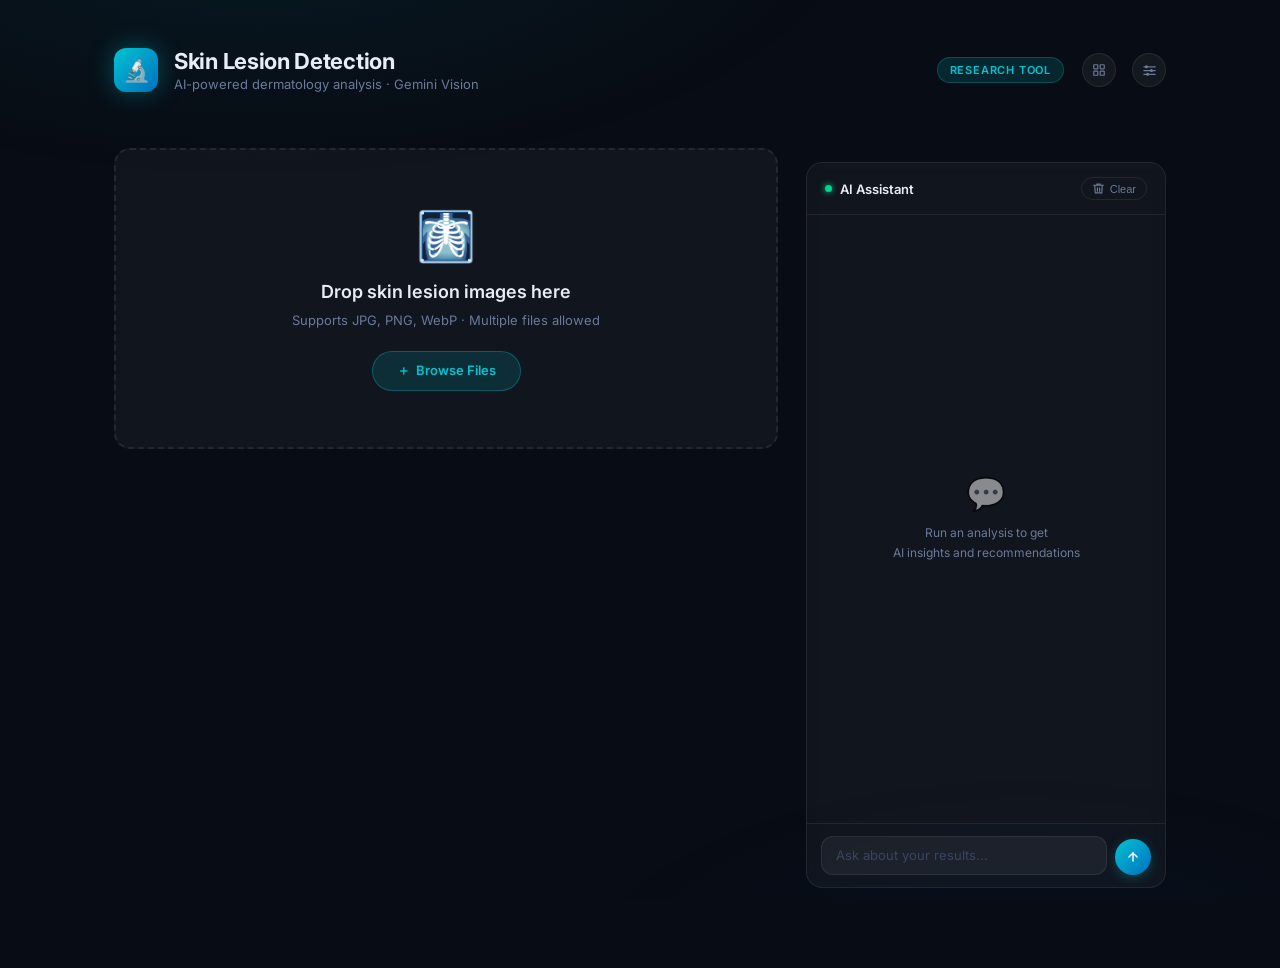
==== commit c2713e2f: "Add framing/clutter quality warning alongside lighting warning Prompt now asks Gemini to assess fram" ====
--- a/web_ui/index.html
+++ b/web_ui/index.html
@@ -117,6 +117,18 @@
         <div class="lw-thumbs" id="lwThumbs"></div>
       </div>
 
+      <!-- Framing warning -->
+      <div class="lighting-warning" id="framingWarning" style="display:none;">
+        <div class="lw-header">
+          <span class="lw-icon">🖼</span>
+          <div>
+            <div class="lw-title">Poor framing detected</div>
+            <div class="lw-desc">The images below have insufficient skin coverage or contain too many irrelevant objects. For best results, capture only the lesion area up close with a clean background.</div>
+          </div>
+        </div>
+        <div class="lw-thumbs" id="framingThumbs"></div>
+      </div>
+
       <div id="resultsContainer"></div>
     </div>
 
--- a/web_ui/style.css
+++ b/web_ui/style.css
@@ -1213,16 +1213,16 @@
   overflow: hidden;
   pointer-events: none;
 
-  /* Collapsed state */
+  /* Collapsed state — only cancel the gap BEFORE the button.
+     The 16px gap AFTER it stays, giving badge→gallery the same
+     16px spacing as all other header button pairs. */
   width: 0;
   padding: 0;
   opacity: 0;
-  margin-left: -16px;  /* cancel flex gap on left  */
-  margin-right: -16px; /* cancel flex gap on right */
+  margin-left: -16px;
 
   transition: width        0.34s cubic-bezier(0.4, 0, 0.2, 1),
               margin-left  0.34s cubic-bezier(0.4, 0, 0.2, 1),
-              margin-right 0.34s cubic-bezier(0.4, 0, 0.2, 1),
               opacity      0.24s ease,
               border-color var(--transition),
               background   var(--transition),
@@ -1235,7 +1235,6 @@
   padding: 0;
   opacity: 1;
   margin-left: 0;
-  margin-right: 0;
   border-color: var(--border);
   pointer-events: auto;
 }
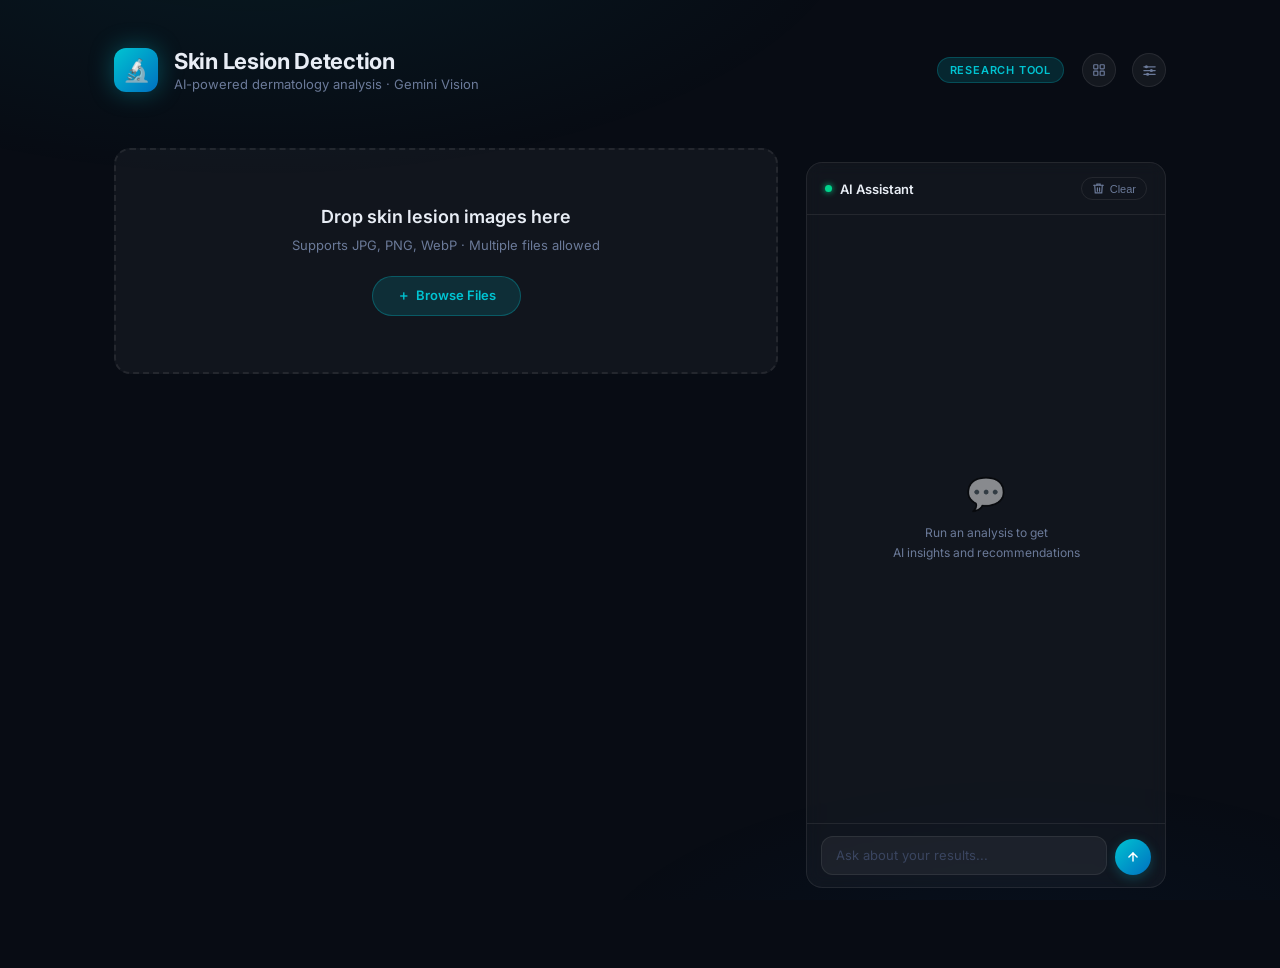
==== commit dc019e4b: "Remove upload zone icon Co-Authored-By: Claude Sonnet 4.6 <noreply@anthropic.com>" ====
--- a/web_ui/index.html
+++ b/web_ui/index.html
@@ -80,7 +80,6 @@
 
       <!-- Empty state -->
       <div id="emptyState">
-        <span class="upload-icon">🩻</span>
         <h2>Drop skin lesion images here</h2>
         <p>Supports JPG, PNG, WebP · Multiple files allowed</p>
         <label class="upload-btn" id="browseBtn">＋ &nbsp;Browse Files</label>
@@ -239,6 +238,6 @@
   </div>
 
   <script src="leaflet.js"></script>
-  <script src="script.js?v=30"></script>
+  <script src="script.js?v=33"></script>
 </body>
 </html>
--- a/web_ui/style.css
+++ b/web_ui/style.css
@@ -651,10 +651,32 @@
   font-weight: 600;
 }
 
+.skipped-banner {
+  display: flex;
+  gap: 12px;
+  align-items: flex-start;
+  padding: 16px 18px;
+  border-radius: var(--radius-sm);
+  background: rgba(251,191,36,0.07);
+  border: 1px solid rgba(251,191,36,0.25);
+}
+.skipped-icon { font-size: 22px; line-height: 1.3; flex-shrink: 0; }
+.skipped-title {
+  font-size: 14px; font-weight: 600;
+  color: #fbbf24; margin-bottom: 6px;
+}
+.skipped-reason { font-size: 13px; color: var(--text-muted); line-height: 1.5; }
+
 .risk-banner.high {
   background: var(--red-dim);
   border: 1px solid rgba(255,77,109,0.25);
   color: var(--red);
+}
+
+.risk-banner.medium {
+  background: rgba(251,146,60,0.1);
+  border: 1px solid rgba(251,146,60,0.3);
+  color: #fb923c;
 }
 
 .risk-banner.low {
@@ -1395,8 +1417,9 @@
   border-radius: 50%;
   border: 1.5px solid rgba(0,0,0,0.6);
 }
-.risk-dot.high { background: var(--red); box-shadow: 0 0 5px rgba(255,77,109,0.7); }
-.risk-dot.low  { background: var(--green); box-shadow: 0 0 5px rgba(0,212,140,0.7); }
+.risk-dot.high   { background: var(--red);   box-shadow: 0 0 5px rgba(255,77,109,0.7); }
+.risk-dot.medium { background: #fb923c;      box-shadow: 0 0 5px rgba(251,146,60,0.7); }
+.risk-dot.low    { background: var(--green); box-shadow: 0 0 5px rgba(0,212,140,0.7); }
 
 /* ─── Gallery Empty State ────────────────────────────────── */
 .gallery-empty-state {
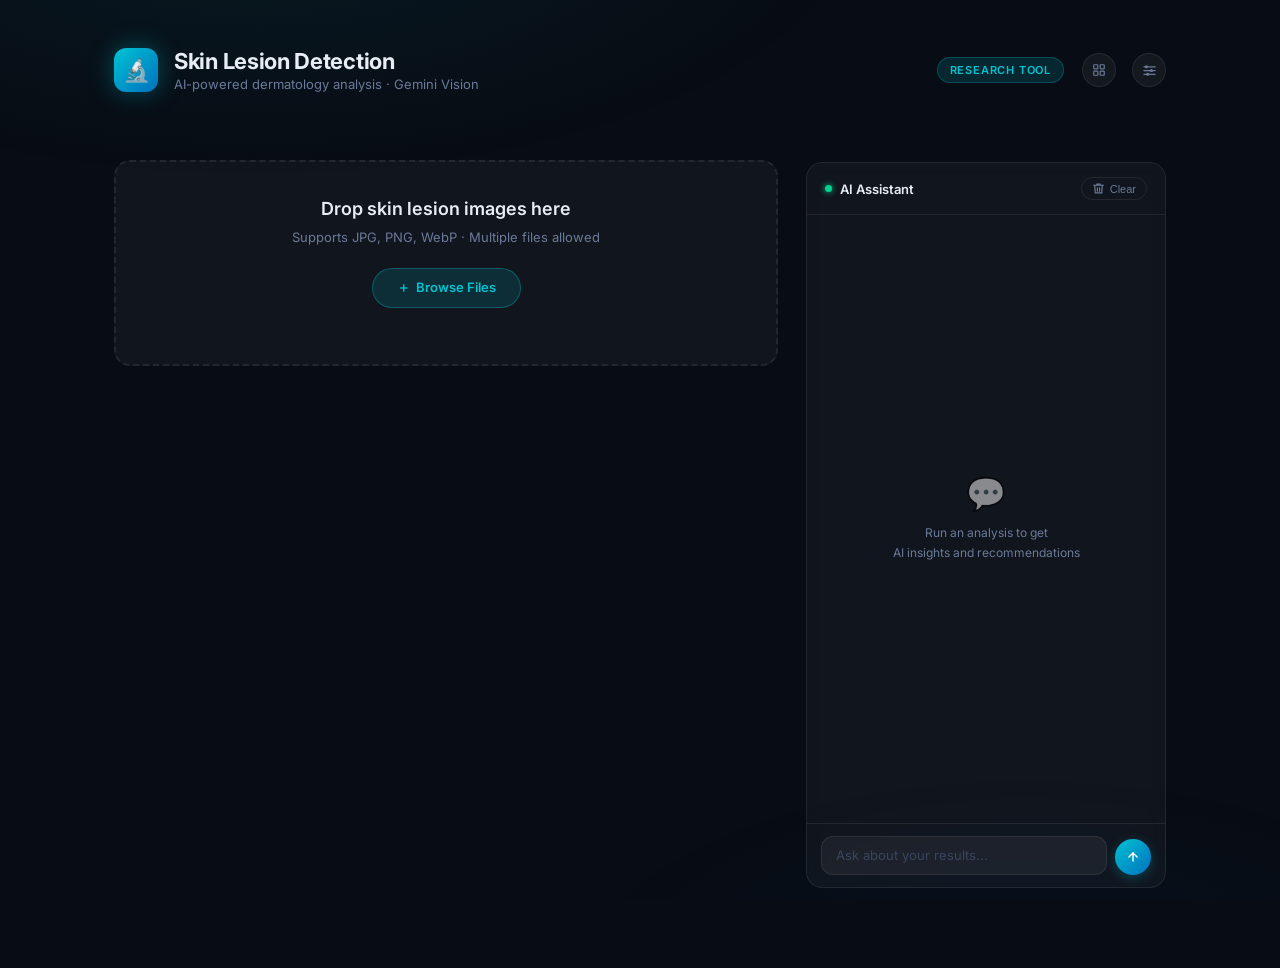
==== commit 29c27624: "Remove [SHOW_MAP] token; add debug logging; clean Overpass fallback Map is triggered by data.facilit" ====
--- a/web_ui/index.html
+++ b/web_ui/index.html
@@ -238,6 +238,6 @@
   </div>
 
   <script src="leaflet.js"></script>
-  <script src="script.js?v=33"></script>
+  <script src="script.js?v=34"></script>
 </body>
 </html>
--- a/web_ui/style.css
+++ b/web_ui/style.css
@@ -292,7 +292,8 @@
 .upload-zone {
   border: 2px dashed var(--border);
   border-radius: var(--radius);
-  padding: 56px 32px;
+  padding: 36px 32px 56px;
+  margin-top: 12px;
   text-align: center;
   cursor: pointer;
   transition: var(--transition);
@@ -1058,55 +1059,6 @@
   border: 1px solid rgba(0,196,210,0.2);
   color: var(--text);
   border-bottom-right-radius: 4px;
-}
-
-.chat-map-wrap {
-  align-self: flex-start;
-  width: calc(100% - 4px);
-  border-radius: 12px;
-  overflow: hidden;
-  border: 1px solid var(--border);
-  margin-top: 6px;
-  animation: msgIn 0.3s ease both;
-}
-
-.chat-map {
-  height: 210px;
-  width: 100%;
-}
-
-.map-loading {
-  height: 60px;
-  display: flex;
-  align-items: center;
-  justify-content: center;
-  font-size: 12.5px;
-  color: var(--text-muted);
-}
-
-.map-links {
-  display: flex;
-  flex-direction: column;
-  gap: 1px;
-  background: var(--border);
-}
-
-.map-link-btn {
-  display: block;
-  padding: 9px 14px;
-  font-size: 12.5px;
-  color: var(--text);
-  background: var(--card);
-  text-decoration: none;
-  transition: background 0.15s;
-  white-space: nowrap;
-  overflow: hidden;
-  text-overflow: ellipsis;
-}
-
-.map-link-btn:hover {
-  background: rgba(0,196,210,0.08);
-  color: var(--teal);
 }
 
 .msg.assistant {
